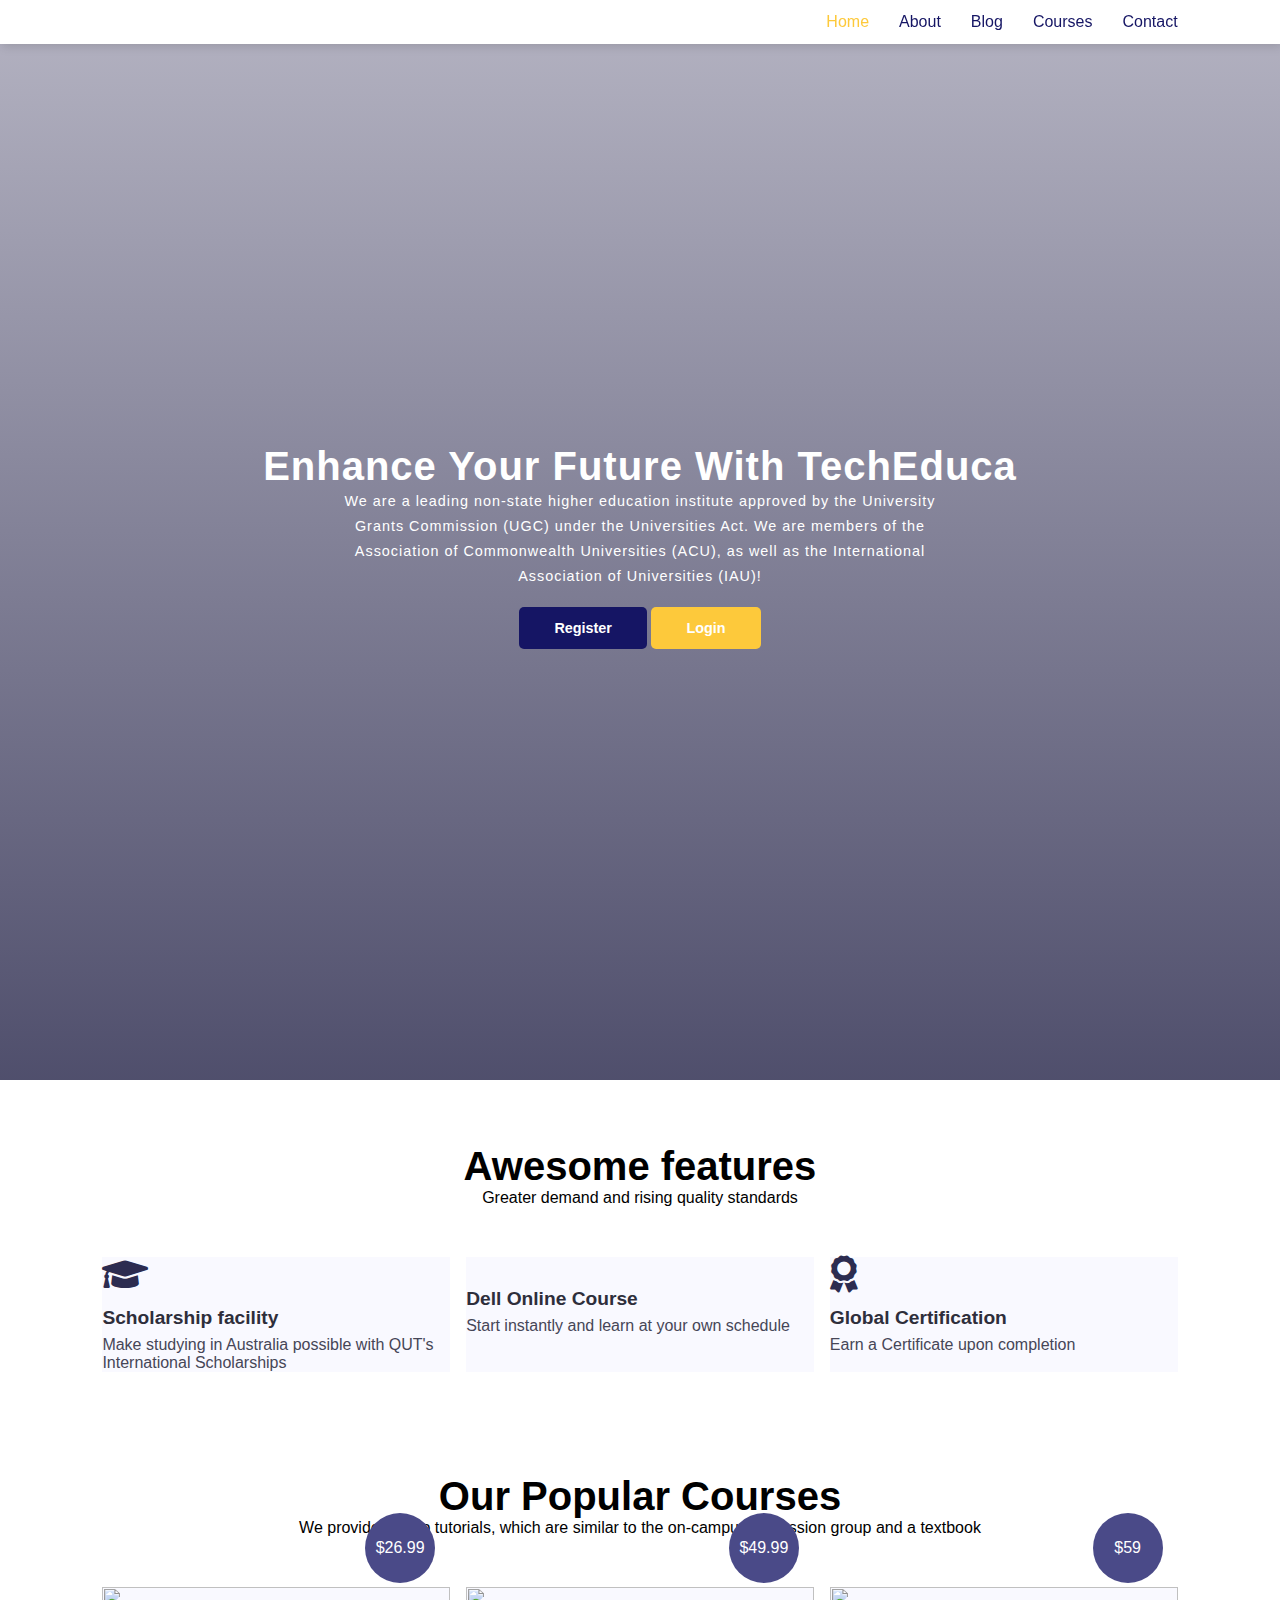
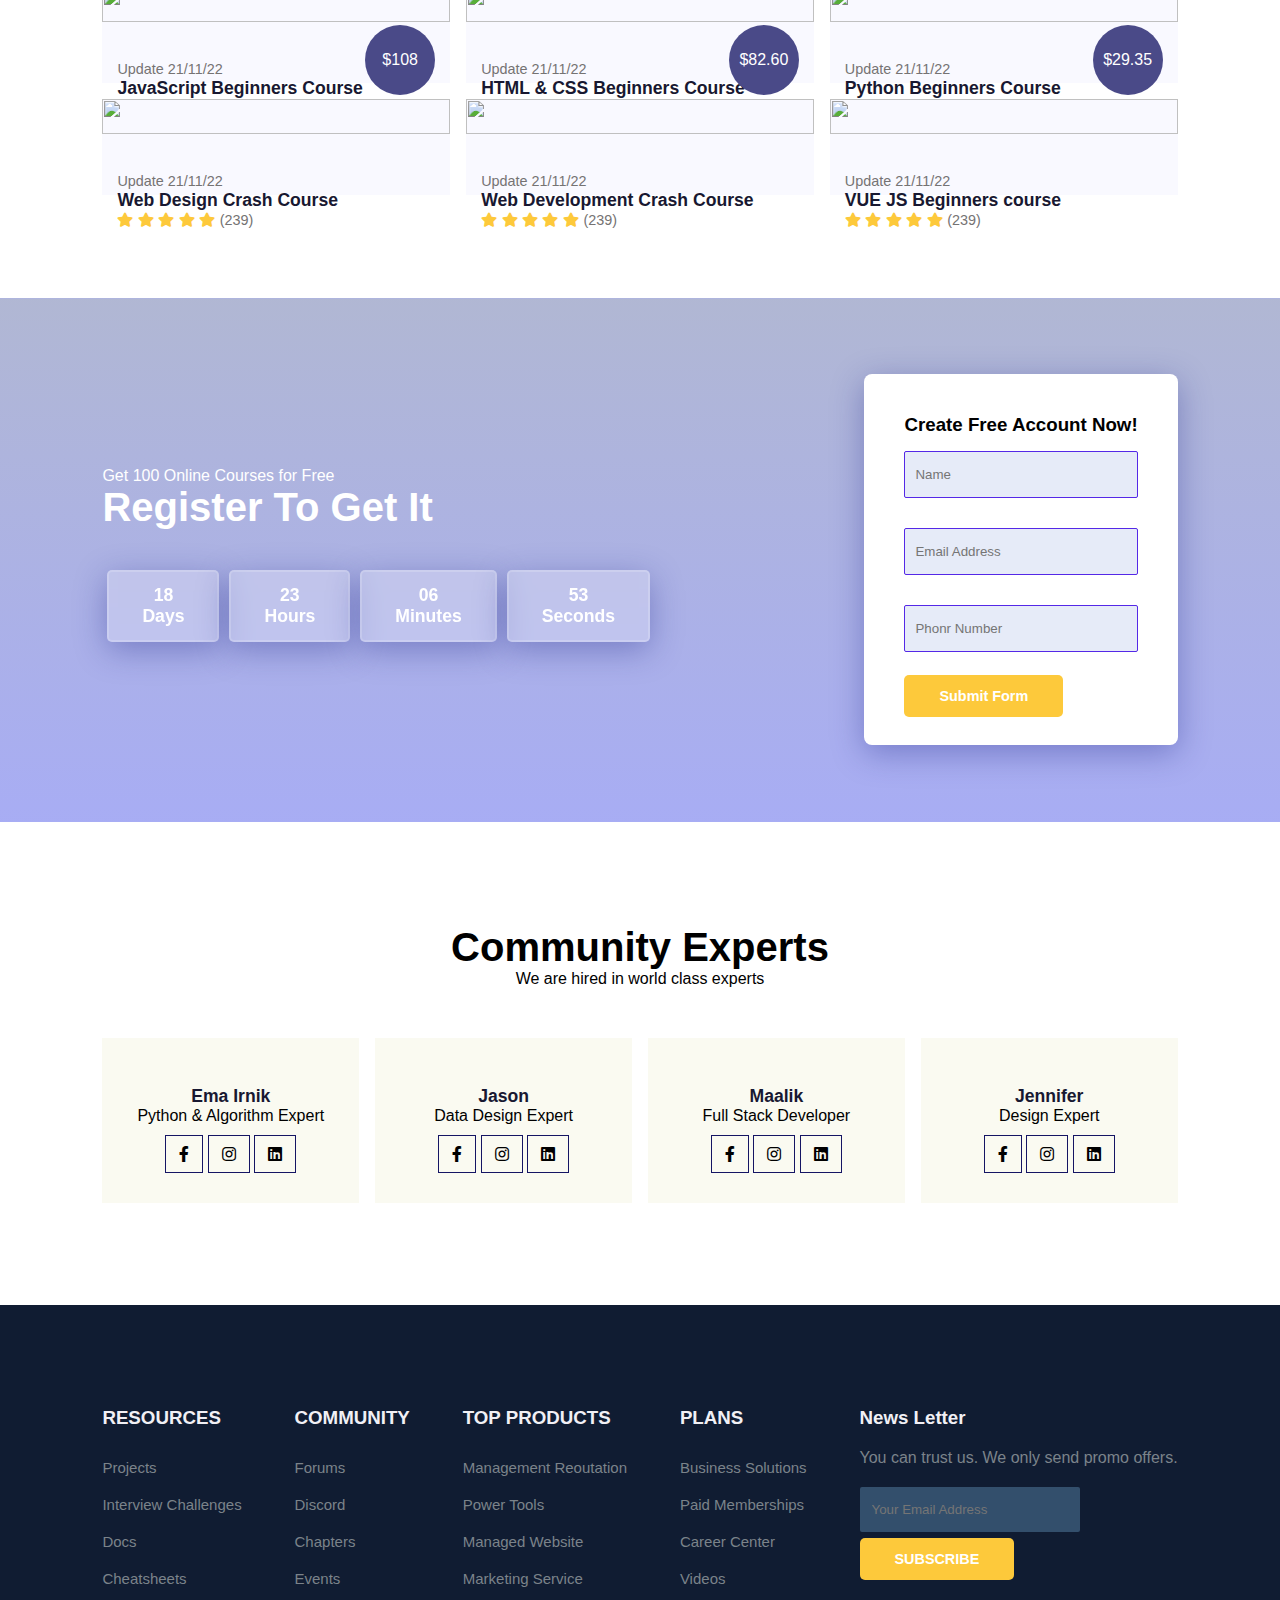
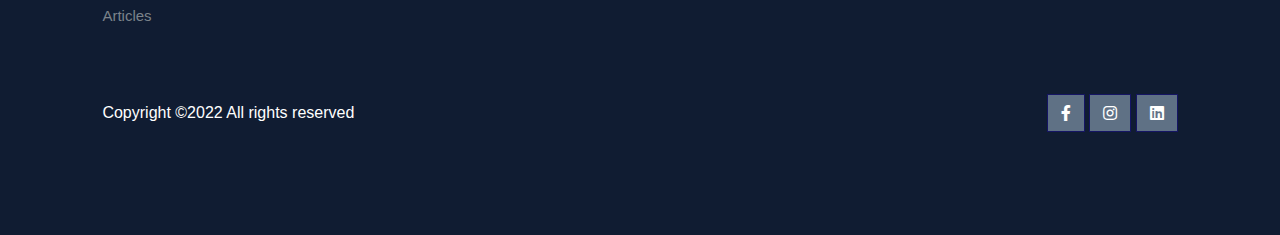
==== index.html @ b6b47bf5 "Add files via upload" ====
<!DOCTYPE html>
 <html lang="en">
 <head>
     <meta charset="UTF-8">
	 <meta http-equiv="X-UA-Compatible" content="IE=edge">
	 <meta name="viewport" content="width=device-width, initial-scale=1.0">
	 <title>Education site</title>
	 
	 <link rel="stylesheet" href="https://pro.fontawesome.com/releases/v5.10.0/css/all.css"> 

 <link rel="stylesheet" href="style.css"> 
 
 </head>
 <body>
     
    <nav>
	    <img src="images/logo.svg" alt=""> 
        <div class="navigation">
           <ul>
		      <li><a class="active" href="#">Home</a></li>
			  <li><a href="about.html">About</a></li>
			  <li><a href="blog.html">Blog</a></li>
			  <li><a href="course.html">Courses</a></li>
			  <li><a href="contact.html">Contact</a></li> 
			  </ul>
		
	</nav>   
 

 <section id="home">
    <h2> Enhance Your Future With TechEduca</h2>
	<p>We are a leading non-state higher education institute approved by the University Grants Commission (UGC) 
		under the Universities Act. We are members of the Association of Commonwealth Universities (ACU), as well as 
		the International Association of Universities (IAU)!</p>
    <div class="btn">
	    <a class="blue" href="r-form.html">Register</a>
        <a class="yellow" href="login.html">Login</a>
 
 </div>
 </section>
 

 
 
<section id="features">
	<h1> Awesome features</h1>
	<p>Greater demand and rising quality standards</p>
	 <div class="fea-base">
	 <div class="fea-box">
	 <i class=" fas fa-graduation-cap"></i>
			<h3>Scholarship facility</h3>
			<p>Make studying in Australia possible with QUT's International Scholarships</p>			
	 </div>
	 <div class="fea-box">
	 <i class=" fas fa-file-certificate"></i>
			<h3>Dell Online Course</h3>
			<p>Start instantly and learn at your own schedule</p>			
	 </div>
	 <div class="fea-box">
	 <i class=" fas fa-award"></i>
			<h3>Global Certification</h3>
			<p>Earn a Certificate upon completion</p>			
	 </div>
	 </div>
 </section>
 
 

 <section id="course">
    <h1> Our Popular Courses</h1>
	<p>We provides video tutorials, which are similar to the on-campus discussion group and a textbook</p>
 <div class="course-box"> 

    <div class="courses">
        <img src="images/c1.jpg" atl="">
	    <div class="details">
			<span>Update 21/11/22</span>
			<h6>JavaScript Beginners Course</h6>
            <div class="star">
                 <i class="fas fa-star"></i>
				 <i class="fas fa-star"></i>
				 <i class="fas fa-star"></i>
				 <i class="fas fa-star"></i>
				 <i class="fas fa-star"></i>
				 <span>(239)</span>
			</div>
			</div>
			<div class="cost">
                $26.99
			</div>
		</div>	 
		<div class="courses">
			<img src="images/c2.jpg" atl="">
			<div class="details">
				<span>Update 21/11/22</span>
				<h6>HTML & CSS Beginners Course</h6>
				<div class="star">
					 <i class="fas fa-star"></i>
					 <i class="fas fa-star"></i>
					 <i class="fas fa-star"></i>
					 <i class="fas fa-star"></i>
					 <i class="fas fa-star"></i>
					 <span>(239)</span>
				</div>
			</div>
				<div class="cost">
					$49.99
				</div>
    </div>
	<div class="courses">
        <img src="images/c3.jpg" atl="">
	    <div class="details">
			<span>Update 21/11/22</span>
			<h6>Python Beginners Course</h6>
            <div class="star">
                 <i class="fas fa-star"></i>
				 <i class="fas fa-star"></i>
				 <i class="fas fa-star"></i>
				 <i class="fas fa-star"></i>
				 <i class="fas fa-star"></i>
				 <span>(239)</span>
			</div>
		</div>
			<div class="cost">
                $59
			</div>
 </div>
 <div class="courses">
	<img src="images/c4.jpg" atl="">
	<div class="details">
		<span>Update 21/11/22</span>
		<h6>Web Design Crash Course</h6>
		<div class="star">
			 <i class="fas fa-star"></i>
			 <i class="fas fa-star"></i>
			 <i class="fas fa-star"></i>
			 <i class="fas fa-star"></i>
			 <i class="fas fa-star"></i>
			 <span>(239)</span>
		</div>
	</div>
		<div class="cost">
			$108
		</div>
</div>

<div class="courses">
	<img src="images/c5.jpg" atl="">
	<div class="details">
		<span>Update 21/11/22</span>
		<h6>Web Development Crash Course</h6>
		<div class="star">
			 <i class="fas fa-star"></i>
			 <i class="fas fa-star"></i>
			 <i class="fas fa-star"></i>
			 <i class="fas fa-star"></i>
			 <i class="fas fa-star"></i>
			 <span>(239)</span>
		</div>
	</div>
		<div class="cost">
			$82.60
		</div>
</div>

<div class="courses">
	<img src="images/c6.jpg" atl="">
	<div class="details">
		<span>Update 21/11/22</span>
		<h6>VUE JS Beginners course</h6>
		<div class="star">
			 <i class="fas fa-star"></i>
			 <i class="fas fa-star"></i>
			 <i class="fas fa-star"></i>
			 <i class="fas fa-star"></i>
			 <i class="fas fa-star"></i>
			 <span>(239)</span>
		</div>
	</div>
		<div class="cost">
			$29.35
		</div>
</div>

</section>



<section id="registration">
   <div class="reminder">
	   <p>Get 100 Online Courses for Free</p>
	   <h1>Register To Get It</h1>
	   <div class="time">
	   <div class="date">
		   18 <br> Days
	   </div>
	   <div class="date">
		23 <br> Hours
	</div>
	<div class="date">
		06 <br> Minutes
	</div>
	<div class="date">
		53 <br> Seconds 
	</div>
	</div>
   </div>

   <div class="form">
	<h3>Create Free Account Now!</h3>
    <input type="text" placeholder="Name" name="id">
	<input type="text" placeholder="Email Address" name="id">
	<input type="text" placeholder="Phonr Number" name="id">
	  <div class="btn">
		  <a class="yellow" href="#">Submit Form</a>
	  </div>
   </div>
</section>
 


<section id="experts">
	<h1>Community Experts</h1>
	<p>We are hired in world class experts</p>
        <div class="expert-box">
			
			<div class="profile">
				<img src="images/pro1.webp" alt="">
				<h6> Ema Irnik</h6>
                <p>Python & Algorithm Expert</p>
				<div class="pro-links">
					<i class="fab fa-facebook-f"></i>
					<i class="fab fa-instagram"></i>
					<i class="fab fa-linkedin"></i>

				</div>
			</div>
			<div class="profile">
				<img src="images/pro2.webp" alt="">
				<h6> Jason</h6>
                <p>Data Design Expert</p>
				<div class="pro-links">
					<i class="fab fa-facebook-f"></i>
					<i class="fab fa-instagram"></i>
					<i class="fab fa-linkedin"></i>

				</div>
			</div>
			<div class="profile">
				<img src="images/pro3.webp" alt="">
				<h6> Maalik</h6>
                <p>Full Stack Developer</p>
				<div class="pro-links">
					<i class="fab fa-facebook-f"></i>
					<i class="fab fa-instagram"></i>
					<i class="fab fa-linkedin"></i>

				</div>
			</div>
			<div class="profile">
				<img src="images/pro4.webp" alt="">
				<h6> Jennifer</h6>
                <p>Design Expert</p>
				<div class="pro-links">
					<i class="fab fa-facebook-f"></i>
					<i class="fab fa-instagram"></i>
					<i class="fab fa-linkedin"></i>

				</div>
			</div>
		</div>

	</section> 
    
 

<footer>
	<div class="footer-col">
		<h3>RESOURCES</h3>
		<li>Projects</li>
        <li>Interview Challenges</li>
		<li>Docs</li>
		<li>Cheatsheets</li>
		<li>Articles</li>
	</div>
	<div class="footer-col">
		<h3>COMMUNITY</h3>
		<li>Forums</li>
        <li>Discord</li>
		<li>Chapters</li>
		<li>Events</li>
	</div>
	<div class="footer-col">
		<h3>TOP PRODUCTS</h3>
		<li>Management Reoutation</li>
        <li>Power Tools</li>
		<li>Managed Website</li>
		<li>Marketing Service</li>
	</div>
	<div class="footer-col">
		<h3>PLANS</h3>
		<li>Business Solutions</li>
        <li>Paid Memberships</li>
		<li>Career Center</li>
		<li>Videos</li>
	</div>
	<div class="footer-col">
		<h3>News Letter</h3>
		<p>You can trust us. We only send promo offers.</p>
		<div class="subscribe">
			<input type="text" placeholder="Your Email Address">
			<br>
			<a href="#" class="yellow">SUBSCRIBE</a> 

		</div>

	</div>

	<div class="copyright">
		<p>Copyright ©2022 All rights reserved</p>
	<div class="pro-links">
		<i class="fab fa-facebook-f"></i>
		<i class="fab fa-instagram"></i>
		<i class="fab fa-linkedin"></i>
	</div>
	</div>
</footer>
 
 
 </body>
 
 
 <html>
---- style.css ----
@import url('https://fonts.googleapis.com/css2?family=Playfair+Display&display=swap'); 

*{
	margin: 0;
	padding: 0;
	box-sizing: border-box;
}

body{
	font-family: 'poppins', sans-serif;
}

h1{
	font-size: 2.5rem;
	font-weight: 700;
	color: rg(35, 35, 85);
}

span{
	font-size: .9rem;
	color: #757373;
}

h6{
	font-size: 1.1rem;
	color: rgb(24, 24, 49);
}

nav{
	position: fixed;
	width: 100%;
	background-color: #fff;
	display: flex;
	flex-direction: row;
	justify-content: space-between;
	align-items: center;
	padding: 1vw 8vw;
	box-shadow: 2px 2px 10px rgb(0,0,0,0.15);
    z-index: 999;
}

nav img{
	width: 150px;
	cursor: pointer;  
}

nav .navigation ul{
	display: flex;
	justify-content: flex-end;
	align-items: center;
} 

nav .navigation ul li{
	list-style: none; 
	margin-left: 30px;
}

nav .navigation ul li a{
	 text-decoration: none;
	 color: rgb(21, 21, 100);
	 font-size: 16px;
	 font-weight: 500;
	 transition: 0.3s ease;
}
nav .navigation ul li a.active,
nav .navigation ul li a:hover{
	color: #FDC93B; 
}

       
            /*Home Page*/


#home{
	background-image: linear-gradient(rgba(9,5,54,0.3), rgba(5,4,46,0.7)), url("images/back.jpg");
    width: 100%;
	height: 120vh;
	background-size: cover;
	background-position: center;
	display: flex;
	flex-direction: column;
	justify-content: center;
	align-items: center;
	text-align: center;
	padding: 40px;  
}


#home h2{
	color: #fff;
    font-size: 2.2rem;
letter-spacing: 1px;	
}

#home p{
	width: 50%;
	color: #fff;
    font-size: .9rem;
    letter-spacing: 1px;
line-height: 25px;	
}

#home .btn{
	margin-top: 30px;
}

#home a{
	text-decoration: none;
	font-size: 0.9rem;
	padding: 13px 35px;
	background-color: #fff;
	font-weight: 600;
	border-radius: 5px;
}

#home a.blue{
	color: #fff;
	background: rgb(21,21,100);
	transition: 0.4  s ease;
}

#home a.blue:hover{
	color: rgb(21,21,100);
	background: #fff;
}

#home a.yellow{
	color: #fff;
	background: #FDC93B; 
	transition: 0.4s ease;
}

#home a.yellow:hover{
	color: rgb(21,21,100);
	background: #fff ;
}

#features{
	padding: 5vw 8vw 0 8vw;
	text-align: center;
}

#features .fea-base{
	display: grid;
	grid-template-columns: repeat(auto-fit, minmax(320px, 1fr));
    grid-gap: 1rem; 
    margin-top: 50px;
	
	
}

#features .fea-box{
	background: #F9F9FF;
	text-align: start;
	
}
 
 #features .fea-box i{
 font-size: 2.3rem;
 color: rgb(44,44,80);
 }

#features .fea-box h3{
 font-size: 1.2rem;
font-weight: 600;
color: rgb(46,46,59);
padding: 13px 0 7px 0;
 }

#features .fea-box p{
 font-size: 1rem;
font-weight: 400;
color: rgb(70,70,87);
 }



 #course{
	padding: 8vw 8vw 8vw 8vw;
	text-align: center;
 }

 #course .course-box{
	display: grid;
	grid-template-columns: repeat(auto-fit, minmax(320px, 1fr));
    grid-gap: 1rem; 
    margin-top: 50px;
 }

 #course .courses{
	text-align: start;
	background: #F9F9FF;
	height: 100%;
	position: relative;
	
 }   

 #course .courses img{
	width: 100%;
	height: 60%;
	background-size: cover;
	background-position: center;
 }

 #course .courses .details{
	padding: 15px 15px 0 15px;
 }

 #course .courses .details i{
	color: #FDC93B;
	font-size: .9rem;
 }
 
 #course .courses .cost{
	background-color: rgb(74, 74, 136) ;
	color: #fff;
	line-height: 70px;
	width: 70px;
	height: 70px;
	text-align: center;
	border-radius: 50%;
	position: absolute;
	right: 15px;
	bottom: 100px;	
 } 

 
 #registration{
      padding: 6vw 8vw 6vw 8vw;
	  background-image: linear-gradient(rgba(99, 112, 168, 0.5), rgba(81, 91, 233,0.5)), url(images/signup.jpg);
      width: 100%;
	  height: 100%;
	  background-size: cover;
	  background-position: center;
	  display: flex;
	  justify-content: space-between;
	  align-items: center;
	}

#registration .reminder{
	color: #fff;
}

#registration .reminder h1{
	color: #fff;
}

#registration .reminder .time{
	display: flex;
	margin-top: 40px;
}

#registration .reminder .time .date{
	text-align: center;
	padding: 13px 33px;
	background: rgba(255, 255, 255, 0.25);
    backdrop-filter: blur(4px);
	box-shadow: 0 8px 32px 0 rgba(31, 38, 135, 0.37);
	border-radius: 5px;
	margin: 0 5px 10px 5px;
	border: 2px solid rgba(255, 255, 255, 0.18);
	font-size: 1.1rem;
	font-weight: 600; 
}

#registration .form{
	background: #fff;
	border-radius: 8px;
	display: flex;
	flex-direction: column;
	padding: 40px;
	box-shadow: 0 8px 32px 0 rgba(31, 38, 135, 0.37);
}

#registration .form input{
	margin: 15px 0;
	padding: 15px 10px;
	border: 1px solid rgb(84, 40, 231);
	outline: none;
}

#registration .form .input::placeholder{
	counter-reset: #413c3c;
	font-weight: 500;
	font-size: 0.9rem;
}

#registration .form .btn{
     margin-top: 20px;
}

#registration .form a.yellow{
	text-decoration: none;
	font-size: 0.9rem;
	padding: 13px 35px;
	background-color: #fff;
	font-weight: 600;
	border-radius: 5px;
	color: #fff;
	background: #FDC93B; 
	transition: 0.4s ease;
}

#registration .form a.yellow:hover{
	color: rgb(21,21,100);
	background: #fff ;
}




#experts{
      padding: 8vw 8vw 8vw 8vw;
	  text-align: center;
}

#experts .expert-box{
	display: grid;
	grid-template-columns: repeat(auto-fit, minmax(250px, 1fr));
    grid-gap: 1rem; 
    margin-top: 50px;
}

#experts .expert-box .profile{
	background: #fafaf1;
	padding: 30px 10px;
}

 .pro-links{
     margin-top: 10px;
}

.pro-links i{
	padding: 10px 13px;
	border: 1px solid rgb(21, 21, 100);
	cursor: pointer;
}

.pro-links i:hover{
	background: rgb(21, 21, 100);
	color: #fff;
	border: 1px solid rgb(21, 21, 100); 
	cursor: pointer;
	transition: 0.3s east ;
}



footer{
	padding: 8vw;
	background-color: #101C32;
	display: flex;
	justify-content: space-between;
	align-items: flex-start;
	flex-wrap: wrap ;
}

footer .footer-col{
	padding-bottom: 40px;
}

footer h3{
	color: rgb(241, 240, 245);
	font-weight: 600;
	padding-bottom: 20px;
}

footer li{
	list-style: none;
	color: #7b838a;
	padding: 10px 0;
	font-size: 15px;
	cursor: pointer;
}

footer li:hover{
	color:  rgb(241, 240, 245);
}

footer p{
	color: #7b838a;
}

footer .subscribe{
	margin-top: 20px;
}

footer input{
	width: 220px;
	padding: 15px 12px;
	background: #334F6C;
	border: none;
	outline: none;
	color: #fff;
}

footer .subscribe a {
	text-decoration: none;
	font-size: 0.9rem;
	padding: 13px 35px;
	background-color: #fff;
	font-weight: 600;
	border-radius: 5px;
}

footer .subscribe a.yellow{
	color: #fff;
	background: #FDC93B;
	transition: 0.3s ease;
}

footer .subscribe a.yellow:hover{
	color: rgb(21, 21, 100);
	background: #fff; 
}

footer .copyright{
	margin-top: 20px;
	display: flex;
	justify-content: space-between;
	align-items: center;
	width: 100%;
	flex-wrap: wrap;
}

footer .copyright p{
	color: #fff;
}

footer .copyright .pro-links{
	margin-top: 0px;
}

footer .copyright .pro-links i{
    background-color: #5f7185;
	color: #fff;
}

footer .copyright .pro-links i:hover{
    background-color: #FDC93B;
	color: #2c2c2c;
}




        /*About Page*/



#about-home{
	background-image: linear-gradient(rgba(9,5,54,0.3), rgba(5,4,46,0.7)), url("images/back1.jpg");
    width: 100%;
	height: 70vh;
	background-size: cover;
	background-position: center;
	display: flex;
	flex-direction: column;
	justify-content: center;
	align-items: center;
	text-align: center;
	padding: 40px; 
	 
	 
}

#about-home h2{
	color: #fff;
	font-size: 2.8rem;
	letter-spacing: 1px;
}

#about-container{
	display: flex;
	align-items: center;
	padding: 8vw 8vw 2vw 8vw; 
}
  
#about-container .about-img{
	width: 60%;
	padding-right: 60px;

}

#about-container .about-img img{
	width: 100%;

}

#about-container .about-text{
	width: 40%;	
}

#about-container .about-text h2{
	color: #29303B;
	padding-bottom: 15px;
}

#about-container .about-text p{
	color: #686F7A;
	font-weight: 300;
	text-align: justify;
}


#about-container .about-text .about-fe{
	display: flex;
	justify-content: space-between;
	align-items: flex-start;
	margin-top: 30px;
}


#about-container .about-text .about-fe img{
	width: 50px;
	background-size: cover;
	background-position: center;
	padding-right: 10px;
}

#about-container .about-text .about-fe .fe-text{
	width: 90%;
}

#about-container .about-text .about-fe .fe-text h5{
	font-size: 16px;
	color: #29303B;
}

#trust{
	text-align: center;
	padding: 8vw;
}

#trust .trust-img{
	margin-top: 60px;
	display: flex;
	justify-content: space-between;
	align-items: center;
}
#trust .trust-img img{
	width: 90px;
	height: auto;
}




              /*Blog Page*/
			
#blog-home{
    background-image: linear-gradient(rgba(9,5,54,0.3), rgba(5,4,46,0.7)), url("images/back2.jpg");
	width: 100%;
	height: 70vh;
	background-size: cover;
	background-position: center;
	display: flex;
	flex-direction: column;
	justify-content: center;
	align-items: center;
	text-align: center;
	padding: 40px; 
}

#blog-home h2{
	color: #fff;
	font-size: 2.8rem;
	letter-spacing: 1px;
}

#blog-container{
	display: flex;
	align-items: flex-start;
	justify-content: space-between;
	padding: 8vw;
}


#blog-container .blogs{
	width: 60%;

}


#blog-container .blogs img{
  width: 100%;
  border-radius: 19px;
}


#blog-container .blogs .post{
	padding-bottom: 60px;
}

#blog-container .blogs .post h3{
	color: #29303B;
	padding: 15px 0 10px 0;
}

#blog-container .blogs .post p{
	color: #757373;
	padding-bottom: 20px;
	text-align: justify;
}

#blog-container .blogs .post a{
	text-decoration: none;
	font-size: 0.9rem;
	padding: 13px 35px;
	background-color: rgb(21,21,100);
	color: #fff;
	border-radius: 5px;
}

#blog-container .cate{
	width: 30%;
	
}

#blog-container .cate h2{
	padding-bottom: 7px;
}

#blog-container .cate a{
	text-decoration: none;
	color: #757373;
	font-weight: 500;
	line-height: 45px;
}

#blog-container .blogpost{ 
	width: 60%;
	margin: 0 auto;
}

#blog-container .blogpost p{
	text-align: justify;
	padding-bottom: 60px !important;
}



            /*Course-Inner Page*/

#course-inner{
    display: flex;
	justify-content: space-between;
	align-items: flex-start;
	padding: 8vw;
}


#course-inner h3{
	padding: 35px 0 25px 0;
	color: #29303B;
}


#course-inner p{
	color: #64626e;
}


#course-inner hr{
	height: 1px;
	background: rgba(236, 226, 229, 0.5);
	margin-top: 40px;
}


#course-inner .overview{
	width: 70%;
}

#course-inner .overview .course-img{
	width: 100%;
	height: 60vh;
	object-fit: cover;
	border-radius: 12px;
	margin-bottom: 20px;
}


#course-inner .overview .course-head{
	display: flex;
	align-items: flex-start;
	justify-content: space-between;
}

#course-inner .overview .course-head .c-name{
	width: 70%;
}

#course-inner .overview .course-head .c-name h2{
	color: #29303B;
}

#course-inner .overview .course-head .c-name .star{
	margin: 6px 0;
}

#course-inner .overview .course-head .c-name .star i{
	color: #FDC93B;
	font-size: 0.9rem;
}

#course-inner .overview .course-head .c-name p{
	font-size: 15px;
}

#course-inner .overview .course-head span{
	padding: 16px 13px;
	border-radius: 5px;
	color: #5838fc;
	font-size: 24px;
	font-weight: 700;
	background-color: rgba(88, 56, 252, 0.1);
}

#course-inner .learn p{
	font-size: 15px;
	padding-bottom: 15px;
}

#course-inner .learn p i{
	color: #654ce4;
	font-weight: 700;
	margin-right: 20px;
}

#course-inner .tutor{
	display: flex;
}

#course-inner .tutor img{
	width: 70px;
	height: 70px;
	border-radius: 50%;
	margin-right: 20px;
}


#course-inner .tutor h3{
	font-size: 15px;
}


#course-inner .enroll{
	width: 300px;
	padding: 0 30px 30px 30px;
	border-radius: 11px;
	 box-shadow: 0 20px 40px 0 rgb(11 2 55 / 8%);
}

#course-inner .enroll h3{
     padding-bottom: 10px;
}

#course-inner .enroll p{
	font-size: 15px;
	color: #64626e;
	margin: 15px 0;
	
}

#course-inner .enroll p i{
	color: #654ce4;
	font-weight: 500;
	margin-right: 18px;
	width: 16px;
	height: 16px;
	line-height: 16px;
	text-align: center;
}

#course-inner .enroll .enroll-btn{
	padding: 25px 0 20px 0;
	margin: auto;
	text-align: center;
}

#course-inner .enroll .enroll-btn a{
	text-decoration: none;
	font-size: 0.8rem;
	padding: 13px 45px ; 
    border-radius: 5px;
	font-weight: 600;
	color: #fff;
	background: rgb(50, 50, 136);
}



                  /*Contact page*/


#contact{
	padding: 8vw;
	display: flex;
	justify-content: space-between;
	align-items: flex-start;
}


#contact .getin{
	width: 350px;
	padding-left: 50px;
	padding-top: 50px;
}

#contact .getin h2{
	color: #2c234d;
	font-size: 30px;
	font-weight: 800;
	line-height: 0.8;
	margin-bottom: 16px;
}

#contact .getin p{
	color: #686875;
	line-height: 24px;
	margin-bottom: 33px;
	padding-bottom: 25px;
	border-bottom: 1px solid #e5e4ed;
}

#contact .getin h3{
	color: #2c234d;
	font-size: 16px;
	font-weight: 600;
	line-height: 26px;
	margin-bottom: 15px;

}


#contact .getin .getin-details div{
display: flex;
}

#contact .getin .getin-details div .get{
	font-size: 16px;
	line-height: 22px;
	color: #5838fc;
	margin-right: 20px;
}


#contact .getin .getin-details div p{
font-size: 14px;
border-bottom: none;
line-height: 22px;
margin-bottom: 15px;
}


#contact .getin .getin-details .pro-links i{
	margin-right: 8px;
}
#home .form{
	width: 100%;
	

}
form {
	
	width: 400px;
	padding: 20px 40px 40px;
	border: 1px solid rgb(230, 112, 112);
	border-radius: 5px;
	background-color: rgb(171, 227, 241);
	margin: 4% auto;
}
#home h2 {
	text-align: center;
	color: #fff;
	font-size: 40px;
	
}


.box label {
	display: block;
	margin-bottom: 5px

}
.box label i {
	color: #999;
	font-size: 80%;
}

.box {
	padding-bottom: 10px;
}

.box2 {
	padding-top: 10px;
	padding-bottom: 10px;
}


.box3 {
	padding-top: 10px;
	padding-bottom: 10px;
}


.box4{
	padding-top: 10px;
	padding-bottom: 10px;
}

.error {
	color: rgb(255, 0, 200);
	font-size: 90%;
}
input[type=text]{
		outline: none;
}

.box3 input[type="submit"] {
	font-size: 110%;
	font-weight: 100;
	background: #58ef6c;
	border-color: #58ef6c;
	box-shadow: 0 3px 0 #58ef6c;
	color: #fff;
	margin-top: 10px;
	cursor: pointer;
}
.box3 input[type="submit"]:hover {
	background: #42f09e;
	border-color: #858feb;
}


.input-1{
	background-image: url(../images/check.png);
	background-repeat: no-repeat;
	background-position: right 10px center;
	border:1px solid #01cc40;
}
.input-2{
	background-image: url(../images/cancel.png);
	background-repeat: no-repeat;
	background-position: right 10px center;
	border:1px solid red;
}
.input-3{
	border:1px solid #01cc40!important;
}
select{
	outline: none!important;
}
.input-4{
	border:1px solid red;
}



        /*Registration Form*/

		
	
		
	#home .form{
			width: 100%;
			

		}
		form {
			
			width: 400px;
			padding: 20px 40px 40px;
			border: 1px solid #ccc;
			border-radius: 5px;
			background-color: #fff;
			margin: 4% auto;
		}
	#home h2 {
			text-align: center;
			color: #fff;
			font-size: 40px;
			
		}
		
		.box label {
			display: block;
			margin-bottom: 5px

		}
		.box label i {
			color: #999;
			font-size: 80%;
		}
		input, select {
			border: 1px solid #ccc;
			padding: 10px;
			display: block;
			width: 100%;
			box-sizing: border-box;
			border-radius: 2px;
			background-color: #a9bae64a;
		}
		.box {
			padding-bottom: 10px;
		}
		.form-inline {
			border: 1px solid #ccc;
			padding: 8px 10px 4px;
			border-radius: 2px;
		}
		.form-inline label, .form-inline input {
			display: inline-block;
			width: auto;
			padding-right: 15px;
		}
		.error {
			color: red;
			font-size: 90%;
		}
		input[type=text]{
				outline: none;
		}
		
		input[type="submit"] {
			font-size: 110%;
			font-weight: 100;
			background: #ef6e58;
			border-color: #ef6e58;
			box-shadow: 0 3px 0 #bd432e;
			color: #fff;
			margin-top: 10px;
			cursor: pointer;
		}
		input[type="submit"]:hover {
			background: #bd2e2e;
			border-color: #bd432e;
		}
		
		.input-1{
			background-image: url(../images/check.png);
			background-repeat: no-repeat;
			background-position: right 10px center;
			border:1px solid #01cc40;
		}
		.input-2{
			background-image: url(../images/cancel.png);
			background-repeat: no-repeat;
			background-position: right 10px center;
			border:1px solid red;
		}
		.input-3{
			border:1px solid #01cc40!important;
		}
		select{
			outline: none!important;
		}
		.input-4{
			border:1px solid red;
		}
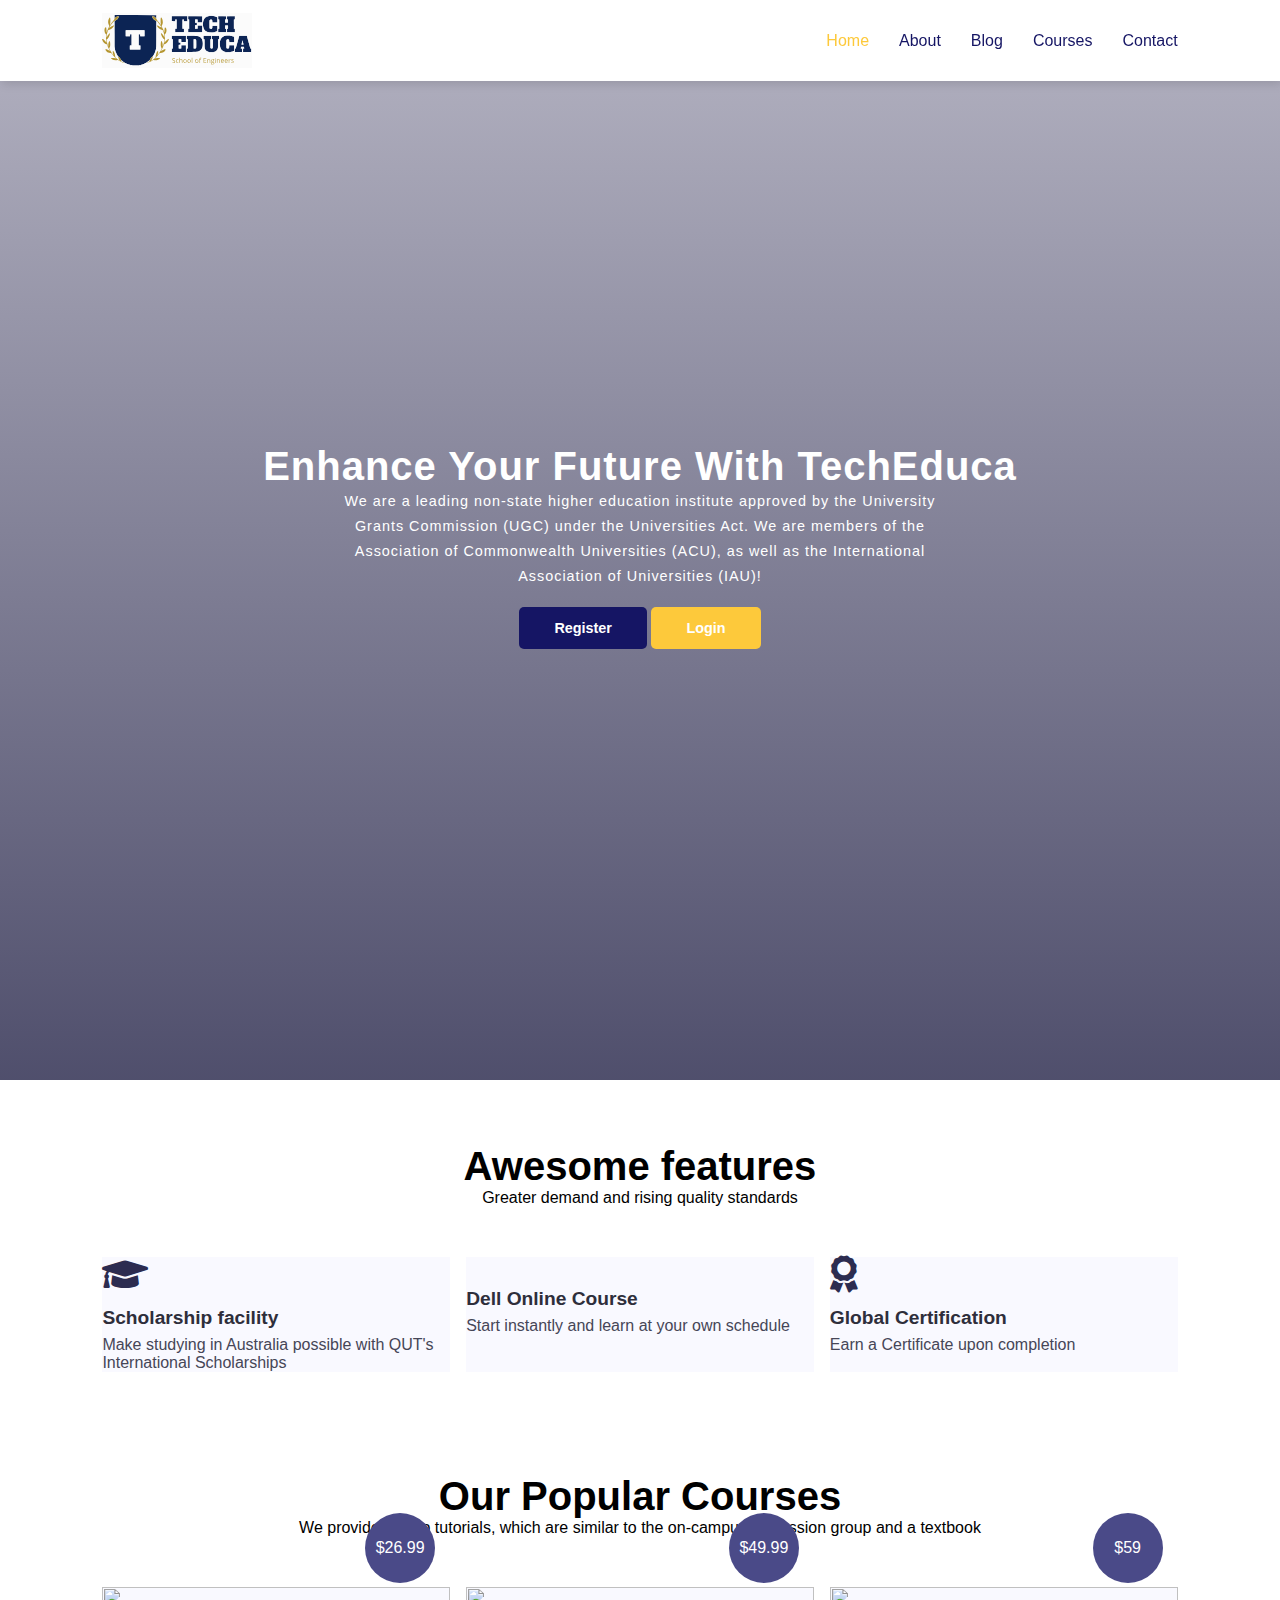
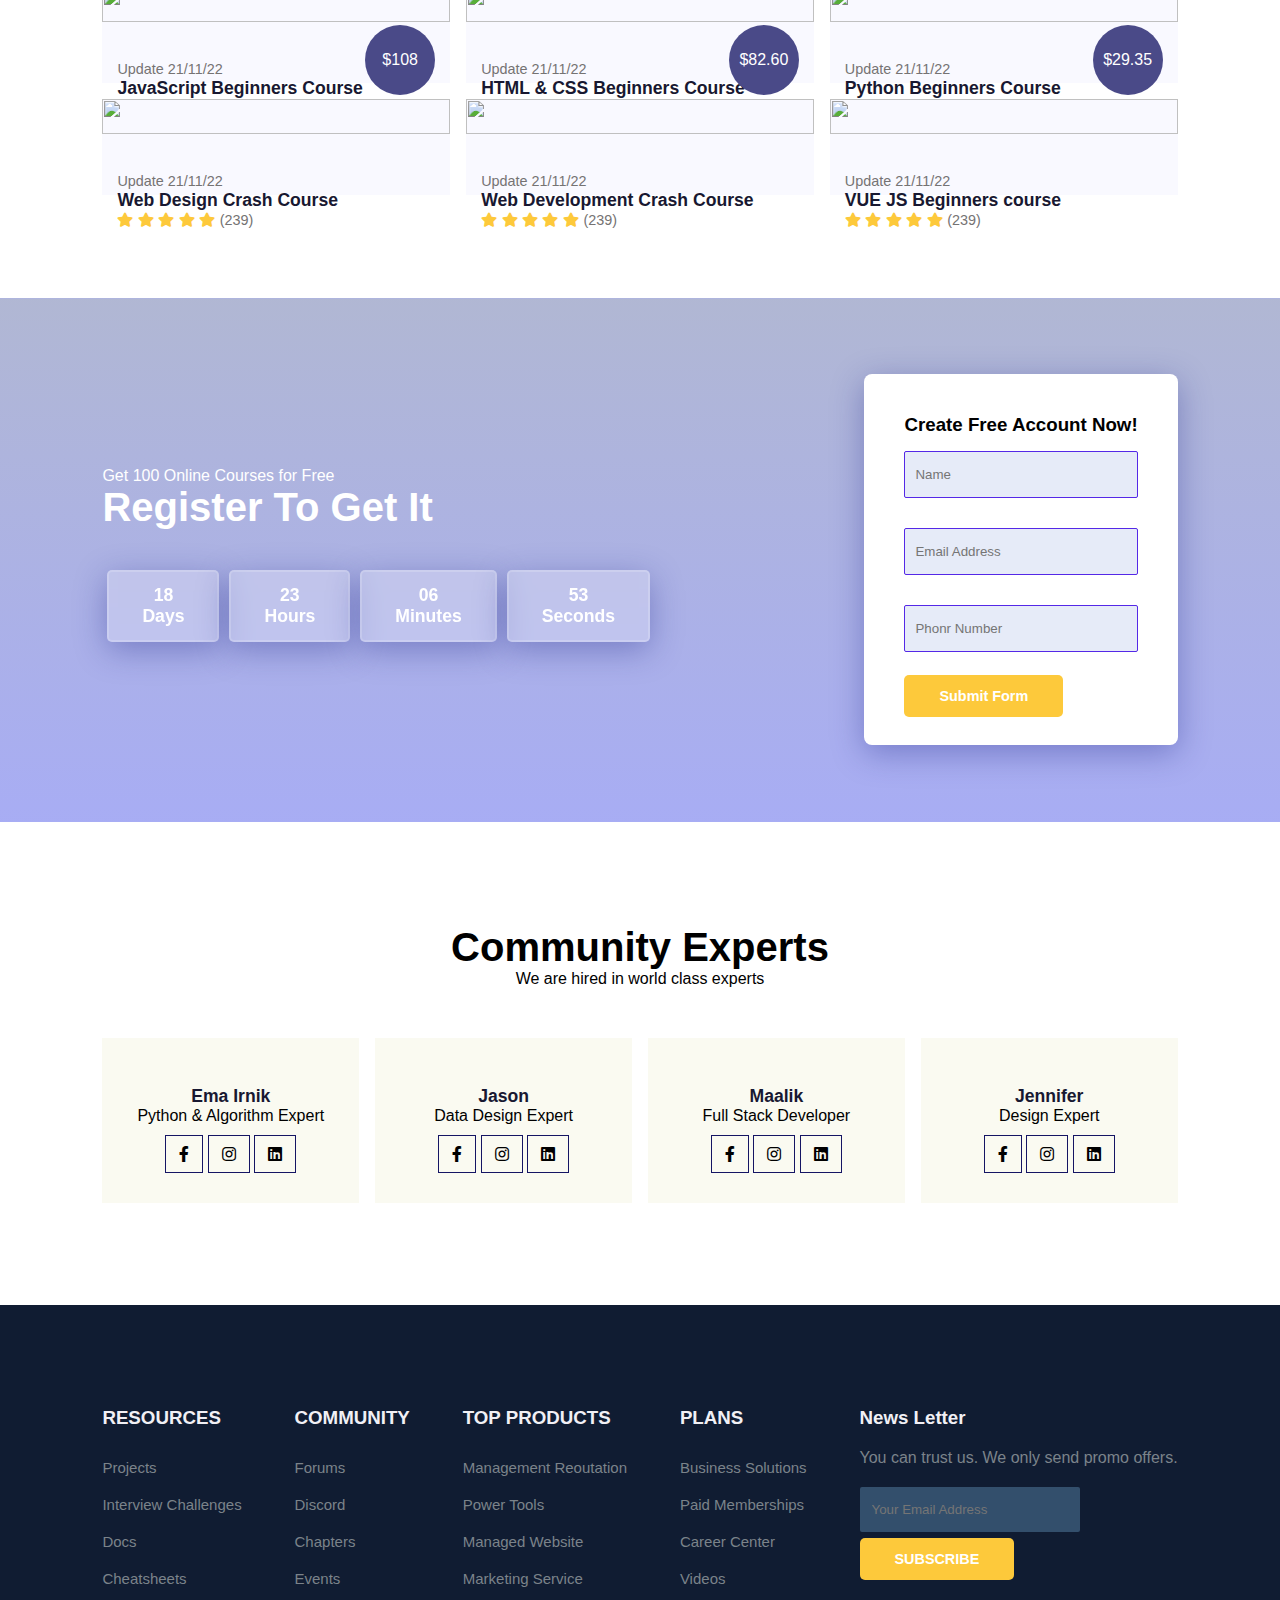
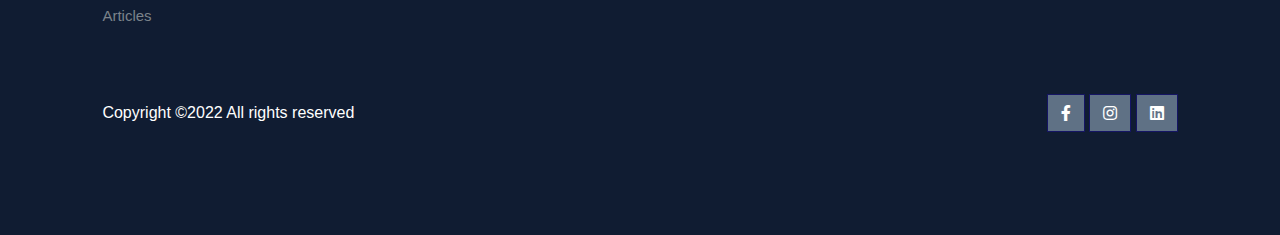
==== commit e3c1e4f6: "Update index.html" ====
--- a/index.html
+++ b/index.html
@@ -14,7 +14,7 @@
  <body>
      
     <nav>
-	    <img src="images/logo.svg" alt=""> 
+	    <img src="logo.svg" alt=""> 
         <div class="navigation">
            <ul>
 		      <li><a class="active" href="#">Home</a></li>
@@ -330,4 +330,4 @@
  </body>
  
  
- <html>+ <html>
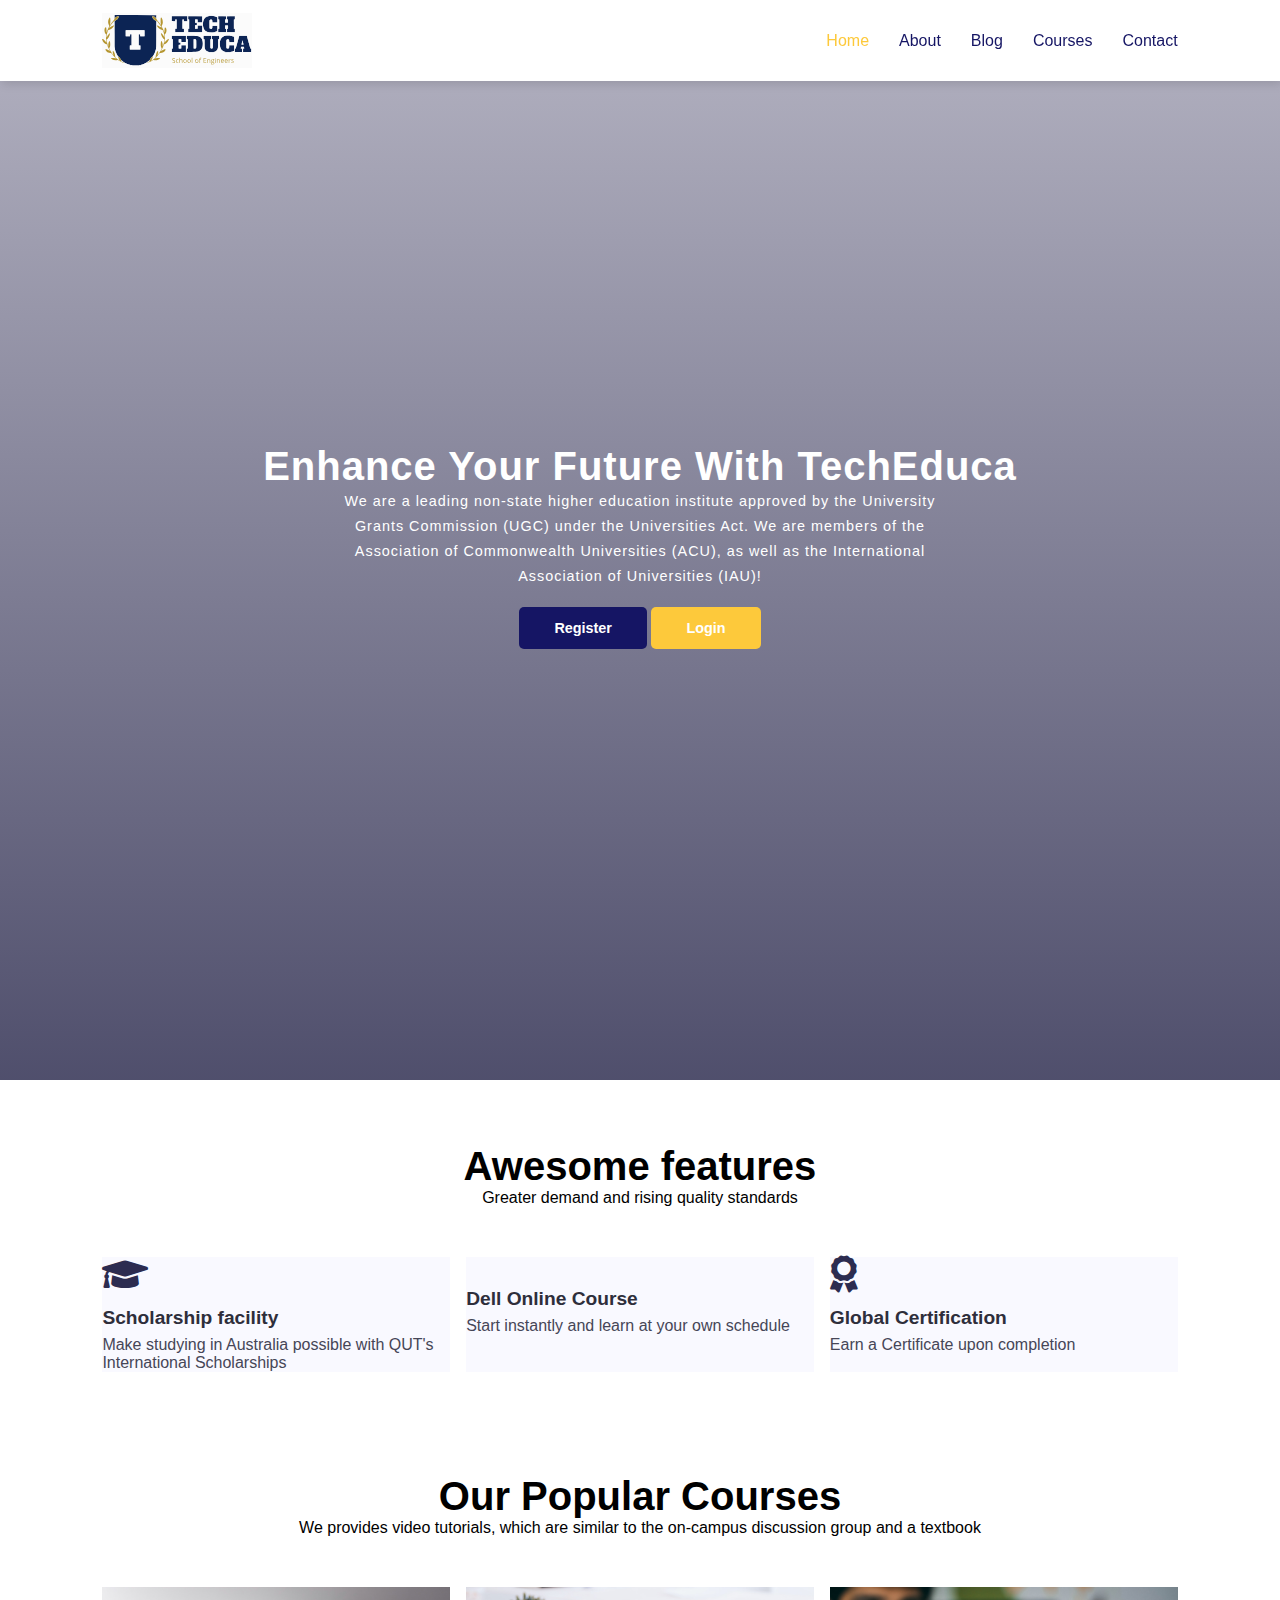
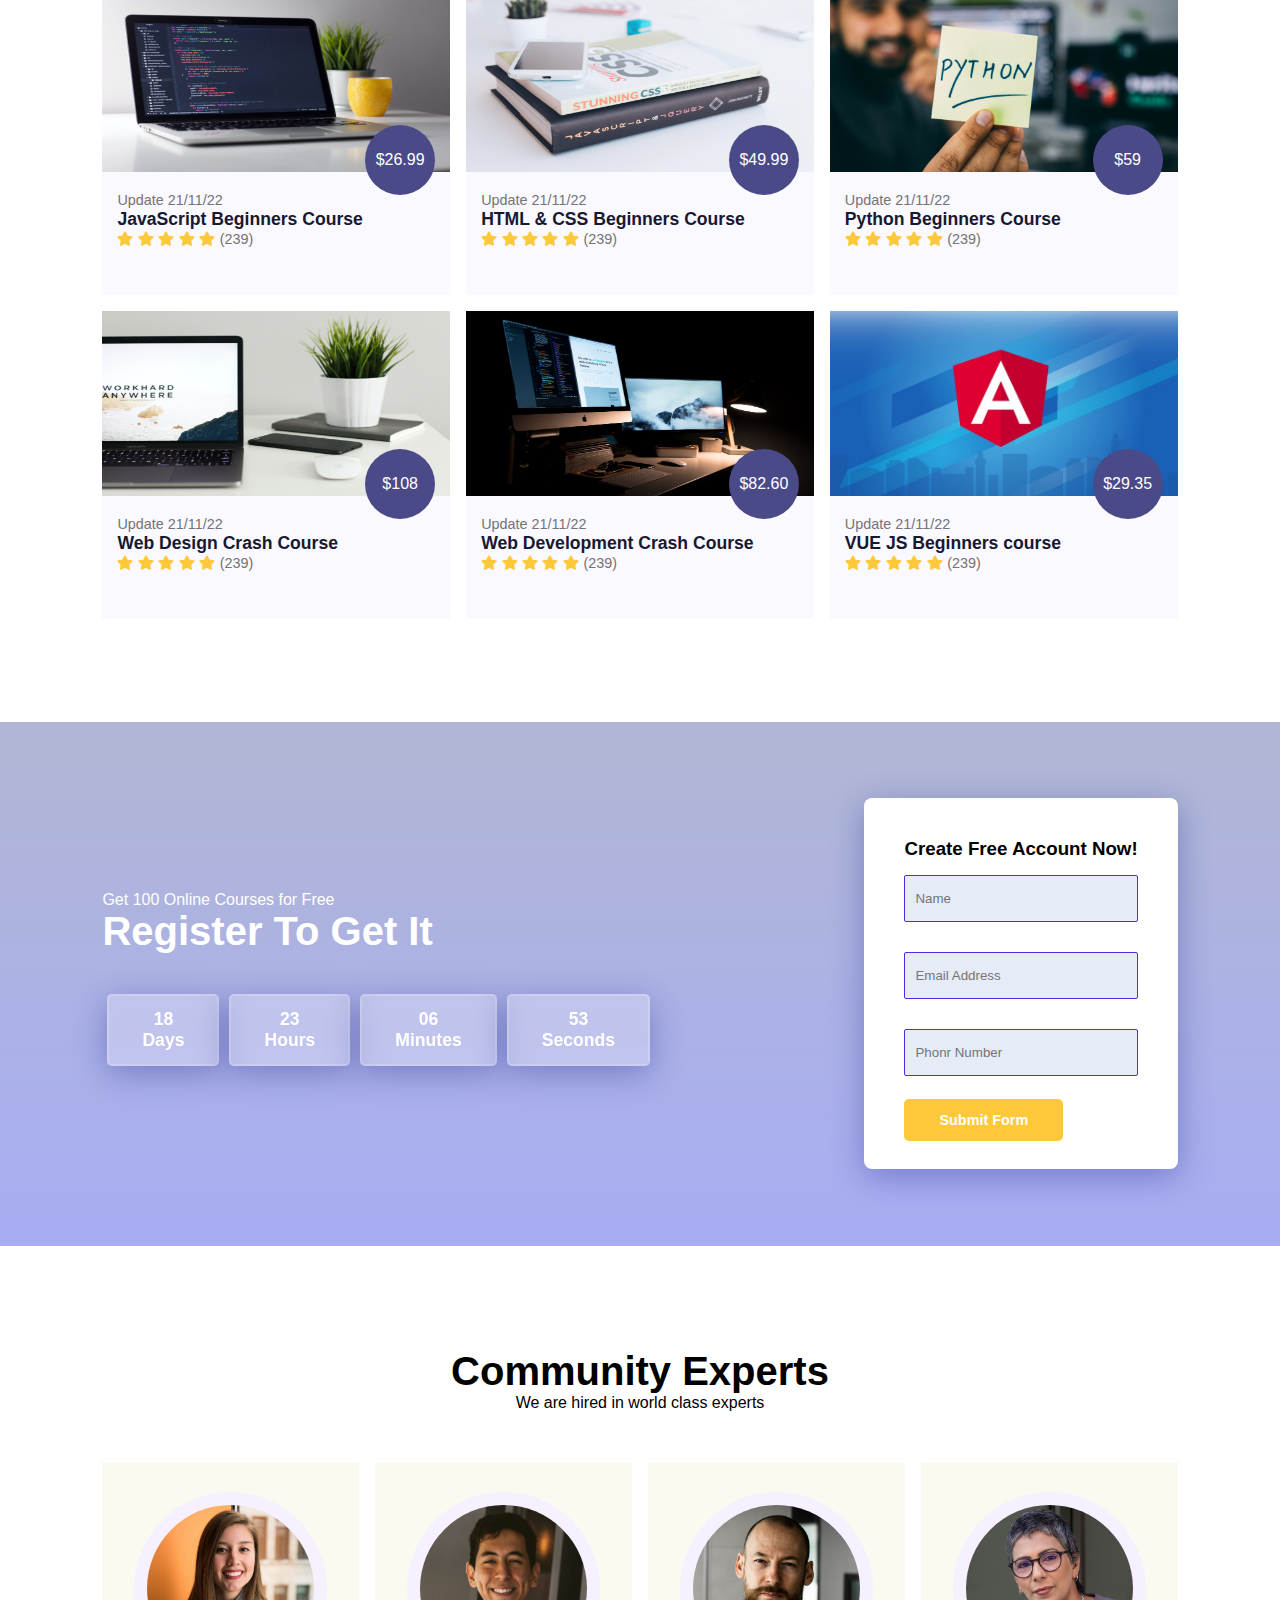
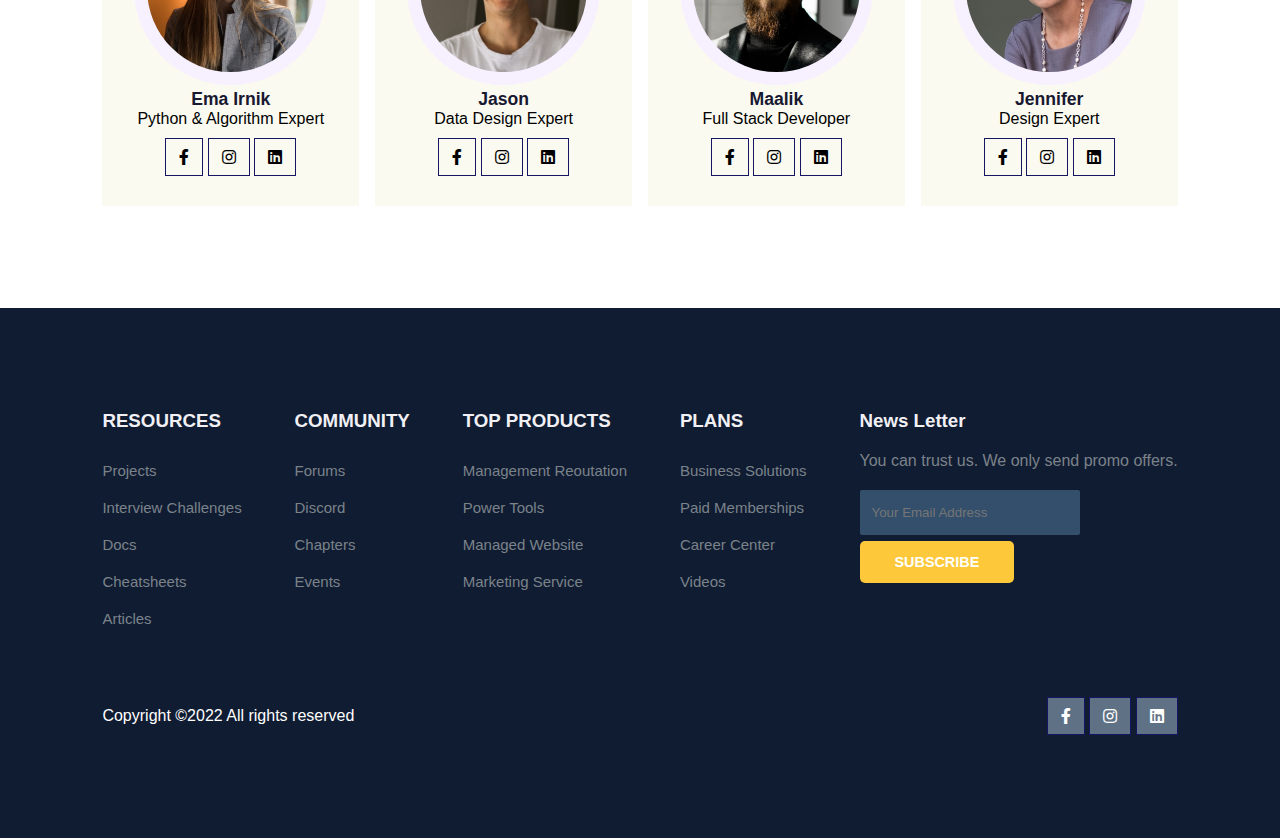
==== commit 688bd476: "Update index.html" ====
--- a/index.html
+++ b/index.html
@@ -72,7 +72,7 @@
  <div class="course-box"> 
 
     <div class="courses">
-        <img src="images/c1.jpg" atl="">
+        <img src="c1.jpg" atl="">
 	    <div class="details">
 			<span>Update 21/11/22</span>
 			<h6>JavaScript Beginners Course</h6>
@@ -90,7 +90,7 @@
 			</div>
 		</div>	 
 		<div class="courses">
-			<img src="images/c2.jpg" atl="">
+			<img src="c2.jpg" atl="">
 			<div class="details">
 				<span>Update 21/11/22</span>
 				<h6>HTML & CSS Beginners Course</h6>
@@ -108,7 +108,7 @@
 				</div>
     </div>
 	<div class="courses">
-        <img src="images/c3.jpg" atl="">
+        <img src="c3.jpg" atl="">
 	    <div class="details">
 			<span>Update 21/11/22</span>
 			<h6>Python Beginners Course</h6>
@@ -126,7 +126,7 @@
 			</div>
  </div>
  <div class="courses">
-	<img src="images/c4.jpg" atl="">
+	<img src="c4.jpg" atl="">
 	<div class="details">
 		<span>Update 21/11/22</span>
 		<h6>Web Design Crash Course</h6>
@@ -145,7 +145,7 @@
 </div>
 
 <div class="courses">
-	<img src="images/c5.jpg" atl="">
+	<img src="c5.jpg" atl="">
 	<div class="details">
 		<span>Update 21/11/22</span>
 		<h6>Web Development Crash Course</h6>
@@ -164,7 +164,7 @@
 </div>
 
 <div class="courses">
-	<img src="images/c6.jpg" atl="">
+	<img src="c6.jpg" atl="">
 	<div class="details">
 		<span>Update 21/11/22</span>
 		<h6>VUE JS Beginners course</h6>
@@ -225,7 +225,7 @@
         <div class="expert-box">
 			
 			<div class="profile">
-				<img src="images/pro1.webp" alt="">
+				<img src="pro1.webp" alt="">
 				<h6> Ema Irnik</h6>
                 <p>Python & Algorithm Expert</p>
 				<div class="pro-links">
@@ -236,7 +236,7 @@
 				</div>
 			</div>
 			<div class="profile">
-				<img src="images/pro2.webp" alt="">
+				<img src="pro2.webp" alt="">
 				<h6> Jason</h6>
                 <p>Data Design Expert</p>
 				<div class="pro-links">
@@ -247,7 +247,7 @@
 				</div>
 			</div>
 			<div class="profile">
-				<img src="images/pro3.webp" alt="">
+				<img src="pro3.webp" alt="">
 				<h6> Maalik</h6>
                 <p>Full Stack Developer</p>
 				<div class="pro-links">
@@ -258,7 +258,7 @@
 				</div>
 			</div>
 			<div class="profile">
-				<img src="images/pro4.webp" alt="">
+				<img src="pro4.webp" alt="">
 				<h6> Jennifer</h6>
                 <p>Design Expert</p>
 				<div class="pro-links">
